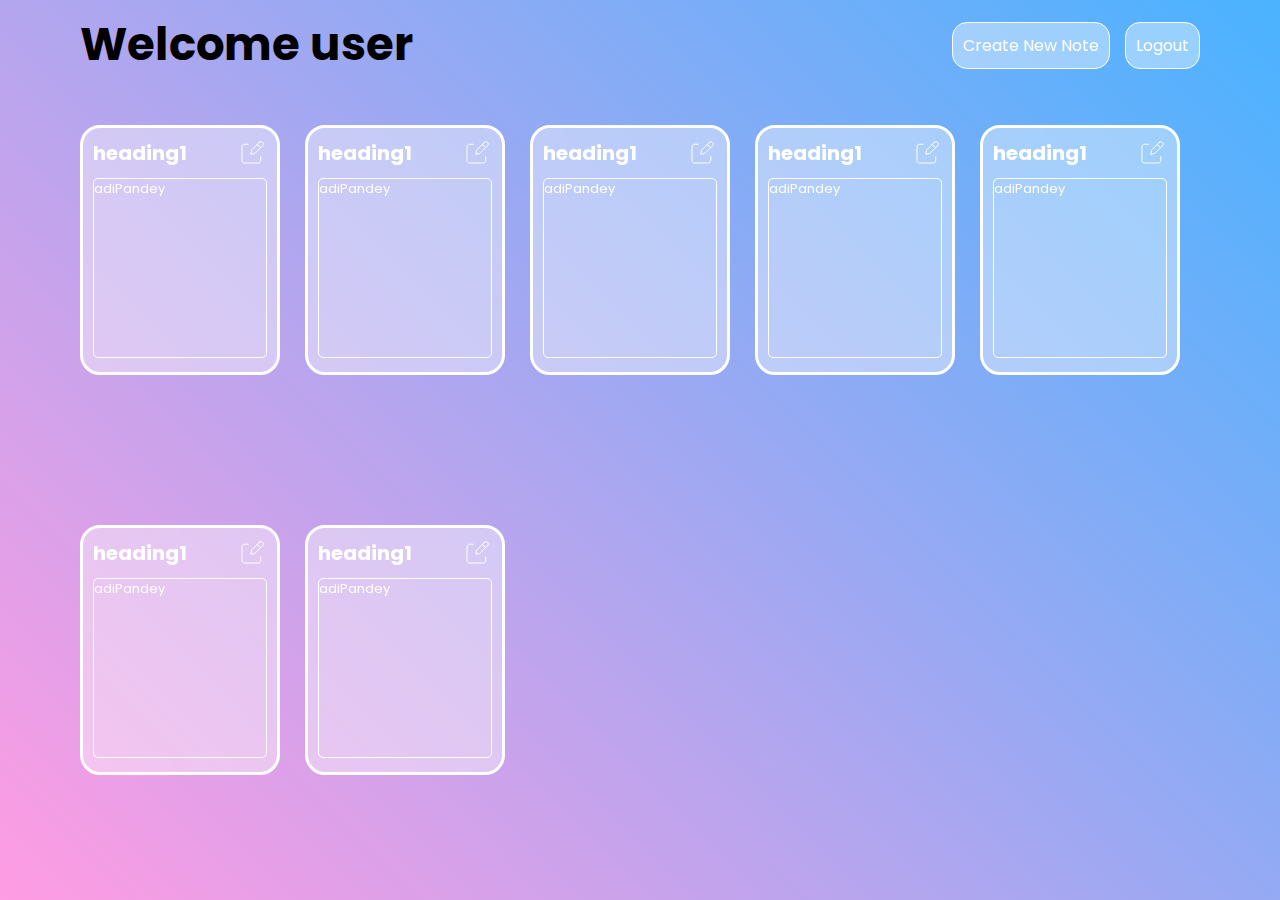
==== pages/dashboard/dashboard.html @ 66d7b7ca "made createNotes+Dashboard Ui" ====
<!DOCTYPE html>
<html lang="en">
<head>
    <meta charset="UTF-8">
    <meta http-equiv="X-UA-Compatible" content="IE=edge">
    <meta name="viewport" content="width=device-width, initial-scale=1.0">
    <link rel="preconnect" href="https://fonts.gstatic.com">
    <link href="https://fonts.googleapis.com/css2?family=Poppins:wght@400;700&display=swap" rel="stylesheet">
    <link rel="stylesheet" href="./style.css">
    <title>Dashboard</title>
</head>
<body>
    <nav>
        <div class="welcome">Welcome user</div>
        <div class="nav-controls">
            <div class="new-note nav-options">Create New Note</div>
            <div class="logout nav-options">Logout</div>
        </div>
    </nav>

    <main class="card-container">
        <!--<div class="card">
            <div class="card-header">
                <div class="card-heading">Heading</div>
                <div class="edit-note">
                    <img src="../../asset/edit_note.svg">
                </div>
            </div>
            <div class="card-content">Lorem ipsum dolor, sit amet consectetur adipisicing elit. Asperiores facilis adipisci eos modi, totam ab fuga ea non ipsa ratione?</div>
        </div>
    -->

      

        
    </main>
<script src="../dashboard/index.js"></script>
</body>
</html>
---- pages/dashboard/style.css ----
*{
    margin: 0;
    padding: 0;
    box-sizing: border-box;
    font-family: 'Poppins', sans-serif;
    color: white;
}

body{
    min-height: 100vh;
    width: 100%;
    background: linear-gradient(45deg ,#FF9CE3, #4AB3FF);
    overflow: hidden;
    /*opacity:0;*/
    transition: opacity 1s ease;
}

.visible{
    opacity:1;
}

nav{
    height: 10vh;
    width:100%;
    display:flex;
    justify-content: space-between;
    align-items: center;
    padding: 0 80px;
}

.welcome{
    font-size: 45px;
    font-weight: bold;
    color: black;

}

.nav-controls{
    display: flex;
    

}

.nav-options{
    background: rgba(255,255,255,0.4);
    padding: 10px;
    border-radius: 15px;
    border: 1px solid white;
    backdrop-filter:blur(6px) ;
    -webkit-backdrop-filter: blur(6px);
    cursor: pointer;
    margin-left: 15px;
}

.card-container{
    height:90vh;
    width:100%;
    display: flex;
    align-items: flex-start;
    gap: 25px;
    flex-wrap: wrap;
    padding: 0 80px;
    padding-top: 35px;

}

.card{
    width:200px;
    height:250px;
    border-radius: 20px;
    background: rgba(255,255,255,0.4);
    padding: 10px;
    backdrop-filter: blur(6px);
    border: 3px solid white;
    gap:10px;

}

.card-header{
    width:100%;
    display: flex;
    justify-content: space-between;
    align-items: center;
}
.card-heading{
    font-weight: bold;
    font-size: 20px;
}

.edit-note{
    height: 30px;
    cursor:pointer;

}
.edit-note>img{
    height:100%;
    width:100%;
}

.card-content{
    font-size: 13px;
    margin-top: 10px;
    width: 100%;
    height: 180px;
    word-break: break-word;
    
    border: 1px solid white;
    border-radius: 5px;
}
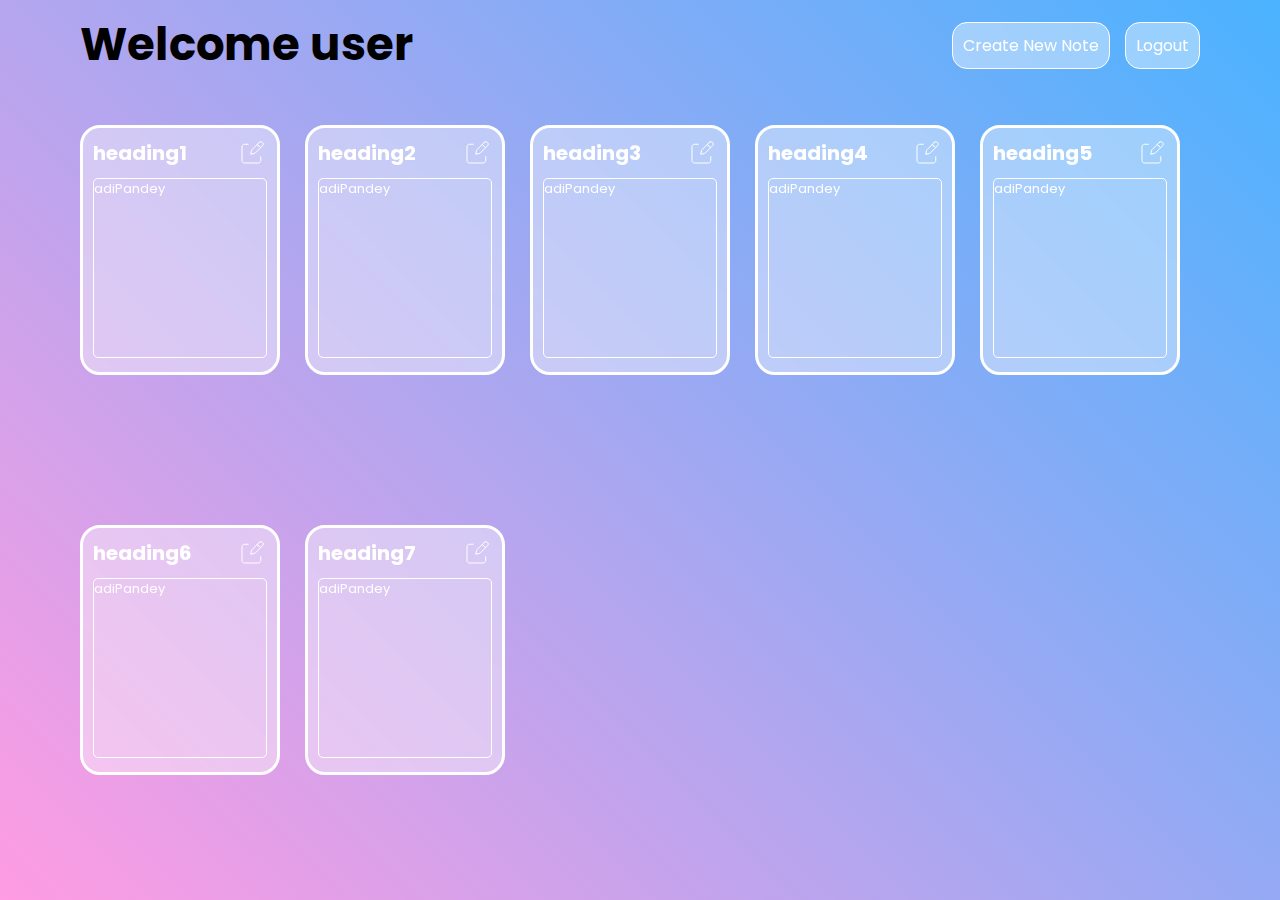
==== commit 7b443ce2: "updated notes+fetching noteId" ====
--- a/pages/dashboard/dashboard.html
+++ b/pages/dashboard/dashboard.html
@@ -22,13 +22,14 @@
         <!--<div class="card">
             <div class="card-header">
                 <div class="card-heading">Heading</div>
+                <a href="../UpdateNotes/updateNotes.html?noteId=1">
                 <div class="edit-note">
                     <img src="../../asset/edit_note.svg">
-                </div>
+                </div></a>
             </div>
             <div class="card-content">Lorem ipsum dolor, sit amet consectetur adipisicing elit. Asperiores facilis adipisci eos modi, totam ab fuga ea non ipsa ratione?</div>
-        </div>
-    -->
+        </div>-->
+    
 
       
 
